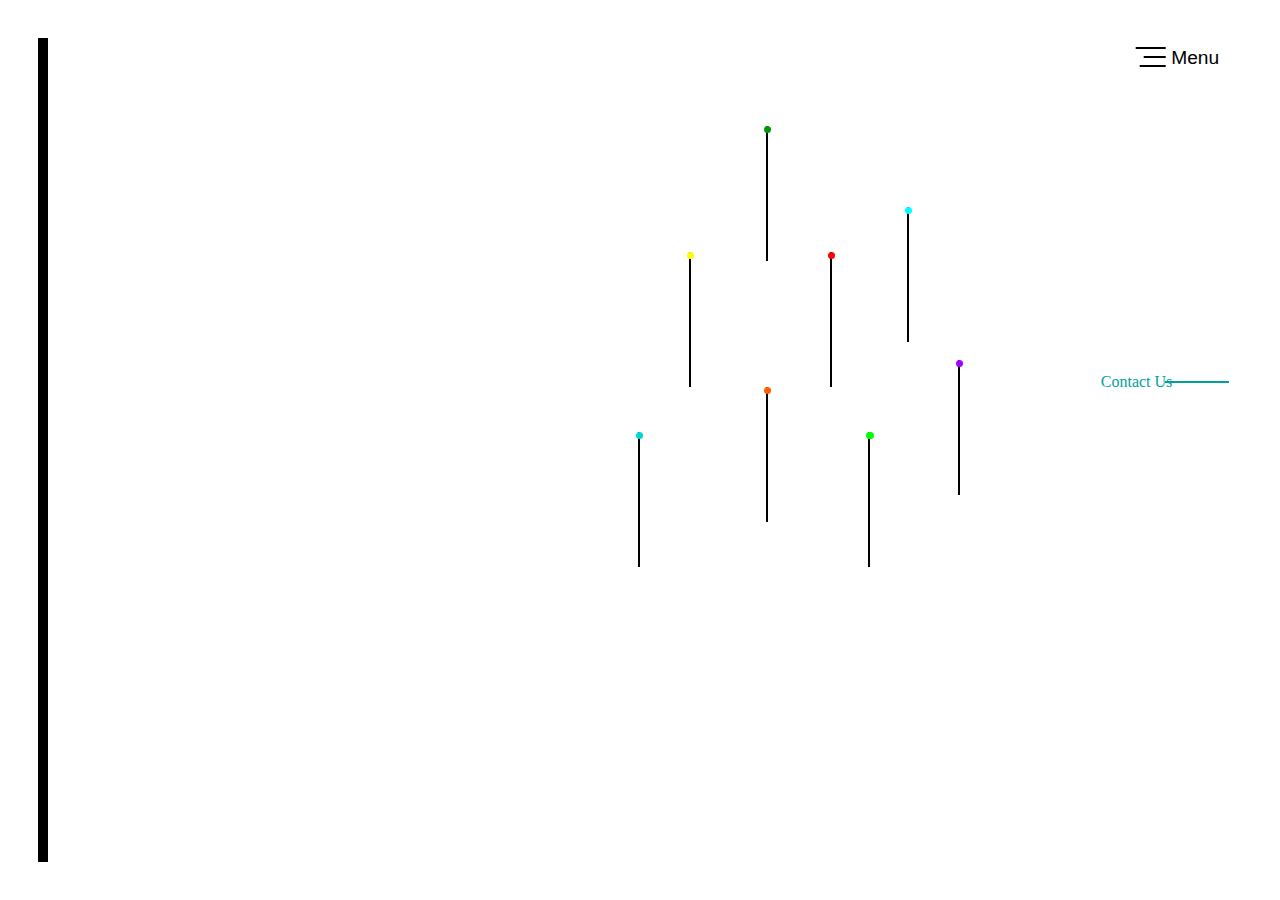
==== aboutus.html @ c8cec190 "contact page 60% done" ====
<!DOCTYPE html>
<html>
    <head>
        <meta charset="utf-8" />
        <meta http-equiv="X-UA-Compatible" content="IE=edge">
        <title>Ripe Connections</title>
        <meta name="description" content="A vancouver based social media company" />
        <meta name ="author" content="Deji Ojo" />
        <meta name="keywords" content="Social Media, Advertising, Marketing, Vancouver" />
        <link rel="icon" href="css/images/icons/favicon.ico" type="image/x-icon">
        <meta name="viewport" content="width=device-width, initial-scale=1">
        <link rel="stylesheet" media="screen"  type="text/css" href="css/contactus.css" />
    </head>
    <body>
        <div class="container">
            <div class="layers layer1">
                <div class="columns-container">
                    <div class="columns">
                        <div class="track-lines line-1">
                        </div>
                    </div>
                    <div class="columns">
                        <div class="track-lines line-2">
                        </div>
                    </div>
                    <div class="columns">
                        <div class="track-lines line-3">
                        </div>
                    </div>
                    <div class="columns">
                        <div class="track-lines line-4">
                        </div>
                        
                    </div>
                    <div class="columns">
                        <div class="track-lines line-5">
                        </div>
                    </div>
                </div>

                <div class="above-columns">
                    <div class="contact-form-layer">
                        <div class="form">
                            <form class="contactform" method="POST" action="php/sendemail.php" name="emailform" id="cForm">
                                <table>
                                    <thead>
                                        <tr>
                                            <h1 class="tfhead">Reach out to us</h1>
                                        </tr>
                                    </thead>
                                    <tbody class="tableBody">
                                        <tr>
                                            <td>
                                                <label>Name</label>
                                            </td>
                                            <td>
                                                <input required="required" type="text" name="cName" placeholder="Enter your name" />
                                            </td>
                                        </tr>
            
                                        <tr>
                                            <td>
                                                <label>Email</label>
                                            </td>
                                            <td>
                                                <input required="required" type="email" name="cEmail" placeholder="Enter your email address" />
                                            </td>
                                        </tr>
            
                                        <tr>
                                            <td>
                                                <label>Message</label>
                                            </td>
                                            <td>
                                                <textarea required="required" name="cMessage" form="cForm" placeholder="Enter message here..." wrap="hard" cols="30" rows="5"></textarea>
                                            </td>
                                        </tr>
            
                                        <tr>
                                            <td></td>
                                            <td>
                                                <input class="submitBTN" type="submit" name="submit" value="Send Message" />
                                            </td>
                                        </tr>
                                    </tbody>
                                </table>
                            </form>
                        </div>
                        <section class="below-quote">
                            <span>
                                &copy; 2018 Ripe Connections
                            </span>
                        </section>
                    </div>
                </div>

                
            </div>
            <div class="layers layer2">
                <div class="main-layer">
                    <div class="col-1">
                        <div class="form">
                            <div class="contactform">
                                
                            </div>
                        </div>
                    </div>

                    <div class="col-2">
                        <div class="text-container">
                            <div class='small-line line-one'>
                                <div class='circle'></div>
                            </div>

                            <div class='small-line line-two'>
                                <div class='circle'></div>
                            </div>

                            <div class='small-line line-three'>
                                <div class='circle'></div>
                            </div>

                            <div class='small-line line-four'>
                                <div class='circle'></div>
                            </div>

                            <div class='small-line line-five'>
                                <div class='circle'></div>
                            </div>

                            <div class='small-line line-six'>
                                <div class='circle'></div>
                            </div>

                            <div class='small-line line-seven'>
                                <div class='circle'></div>
                            </div>

                            <div class='small-line line-eight'>
                                <div class='circle'></div>
                            </div>
                        </div>
                    </div>

                    <div class="col-3">
                        <div class="desktop-menu-btn">
                            <ul>
                                <li>
                                    <div class="desktop-moving-bars desktop-bar-one"></div>
                                </li>
                                <li>
                                    <div class="desktop-moving-bars desktop-bar-two"></div>
                                </li>
                                <li>
                                    <div class="desktop-moving-bars desktop-bar-three"></div>
                                </li>
                            </ul>
                            <ul>
                                <li>
                                    Menu
                                </li>
                            </ul>
                        </div>

                        <div class="nextPage">
                            <a id="nextpage" href="contactus.html">
                                <span>Contact Us </span>
                                <div></div>
                            </a>
                        </div>
                    </div>
                </div>
                <div class="menu">
                    <div class="menu-top">
                        <img src="css/images/icons/close_icon.png" />
                    </div>
                    <div class="menu-second">
                        <ul>
                            <li>
                                <a href="" class="social-media-links">
                                    <img src="css/images/icons/fb_logo.png" /> <span class="link-text">Facebook</span>
                                </a>
                            </li>

                            <li>
                                <a href="" class="social-media-links">
                                    <img src="css/images/icons/linkedin_logo.png" />  <span class="link-text">LinkedIn</span>
                                </a>
                            </li>

                            <li>
                                <a href="" class="social-media-links">
                                    <img src="css/images/icons/twitter_logo.png" />  <span class="link-text">Twitter</span>
                                </a>
                            </li>
                        </ul>
                    </div>
                    <div class="menu-third">
                        <ul>
                            <li>
                                <a href="index.html">
                                    <div></div>
                                    <span>HOME</span>
                                </a>
                            </li>

                            <li>
                                <a href="portfolio.html">
                                    <div></div>
                                    <span>PORTFOLIO</span>
                                </a>
                            </li>

                            <li>
                                <a href="services.html">
                                    <div></div>
                                    <span>SERVICES</span>
                                </a>
                            </li>

                            <li>
                                <a href="contactus.html">
                                    <div></div>
                                    <span>CONTACT US</span>
                                </a>
                            </li>
                        </ul>
                    </div>
                    <div class="menu-bottom">
                        <a href="tel:+16049109994"><img src="css/images/icons/phone.png" />+1 604 910 9994</a>
                    </div>
                </div>
            </div>
            <div class="layers layer3">
                <header class="mobile-header">
                    <nav>
                        <div class="logo">
                            <img src="css/images/logos/ripe logo teal no text.png" id="mobile-header-logo" />
                        </div>
                        <div class="menu-btn">
                            <ul>
                                <li>
                                    <div class="moving-bars bar-one"></div>
                                </li>
                                <li>
                                    <div class="moving-bars bar-two"></div>
                                </li>
                                <li>
                                    <div class="moving-bars bar-three"></div>
                                </li>
                            </ul>
                        </div>
                    </nav>
                </header>

                
                <div class="mobile-menu">
                        <div class="mobile-menu-top">
                            <img src="css/images/icons/close_icon.png" />
                        </div>
                        <div class="mobile-menu-second">
                            <ul>
                                <li>
                                    <a href="" class="social-media-links">
                                        <img src="css/images/icons/fb_logo.png" /> <span class="link-text">Facebook</span>
                                    </a>
                                </li>
    
                                <li>
                                    <a href="" class="social-media-links">
                                        <img src="css/images/icons/linkedin_logo.png" />  <span class="link-text">LinkedIn</span>
                                    </a>
                                </li>
    
                                <li>
                                    <a href="" class="social-media-links">
                                        <img src="css/images/icons/twitter_logo.png" />  <span class="link-text">Twitter</span>
                                    </a>
                                </li>
                            </ul>
                        </div>
                        <div class="mobile-menu-third">
                            <ul>
                                <li>
                                    <a href="index.html">
                                        <div></div>
                                        <span>HOME</span>
                                    </a>
                                </li>

                                <li>
                                    <a href="portfolio.html">
                                        <div></div>
                                        <span>PORTFOLIO</span>
                                    </a>
                                </li>
    
                                <li>
                                    <a href="services.html">
                                        <div></div>
                                        <span>SERVICES</span>
                                    </a>
                                </li>
    
                                <li>
                                    <a href="contactus.html">
                                        <div></div>
                                        <span>CONTACT US</span>
                                    </a>
                                </li>
                            </ul>
                        </div>
                        <div class="mobile-menu-bottom">
                            <a href="tel:+16049109994"><img src="css/images/icons/phone.png" />+1 604 910 9994</a>
                        </div>
                    </div>

            </div>
        </div>

        <script type="text/javascript" src="https://ajax.googleapis.com/ajax/libs/jquery/3.3.1/jquery.min.js"></script>
        <script type="text/javascript" src="js/jquery-3.3.1.min.js"></script>
        <script type="text/javascript" src="js/fancy.js"></script>
    </body>
</html>
---- css/contactus.css ----
@font-face{
    src: url('fonts/dodge/DODGE.ttf');
    font-family: dodge;
}

@font-face{
    src: url('fonts/xirod/xirod.ttf');
    font-family: xirod;
}

html, body{
    width: 100%;
    margin: 0;
    padding: 0;
    overflow-x: hidden;
}

.container{
    display: none;
}

.layers{
    width: 100%;
    height: 100%; 
}

/**layer 1**/
.layer1
{
    z-index: 1;
    background-color: white;
    position: absolute;
}

/*scroll*/
/*start*/
@keyframes infiniscroll
{
    from
    {
        top: 0%;
    }
    to
    {
        top: 100%;
    }
}
/*end*/
/*scroll*/

.above-columns{
    width: 100%;
    height: 100%;
    position: absolute;
    z-index: 2;
}

.contact-form-layer{
    width: 100%;
    position: absolute;
    top: 25%;
    height: 100%;
    background-color: transparent;
    box-sizing: border-box;
    padding: 5%;
}

.form {

}


.below-quote{
    position: absolute;
    bottom: 0;
    width: 100%;
    padding: 5%;
    box-sizing: border-box;
}

.below-quote > span{
    position: absolute;
    left: 25%;
    right: 25%;
    width: 50%;
    text-align: center;
    bottom: 32%;
    font-family: 'Myriad Pro', Arial, Helvetica, sans-serif;
    font-size: smaller;
}

.columns-container
{
    width: 100%;
    height: 100%;
    position: fixed;
    z-index: 1;
}

.columns
{
    width: 19.5%;
    height: 100%;
    border: none;
    border-right: 1px solid rgba(0, 0, 0, 0);
    float: left;
    padding: 0;
    position: relative;
    z-index: 10;
}

.columns:nth-child(1), .columns:nth-child(4){
    border-right: 1px solid rgba(0, 0, 0, 0.1);
}

.track-lines
{
    position: absolute;
    top: 0;
    height: 45px;
    width: 0px;
    z-index: 3;
    opacity: .75;
}

.line-8
{
    animation: infiniscroll 2.5s infinite alternate -1.8s;
    border: solid 5px gold;
}

.line-7
{
    animation: infiniscroll 2.5s infinite reverse -3.7s;
    border: solid 1px rgba(255, 72, 0, 0);
}

.line-6
{
    animation: infiniscroll 2.3s infinite  -2.5s;
    border: solid 1px rgb(0, 255, 98, 0);
}

.line-5
{
    animation: infiniscroll linear 6s infinite reverse -8s;
    border: solid 1px rgb(0, 72, 255);
}

.line-4
{
    animation: infiniscroll 2.5s infinite -1s;
    border: solid 1px rgb(255, 0, 255, 0);
}

.line-3
{
    animation: infiniscroll 2s infinite alternate -3s;
    border: solid 1px rgba(0, 128, 0, 0);
}

.line-2
{
    animation: infiniscroll linear 6s infinite -5s;
    border: 1px solid rgb(255, 0, 255);
}

.line-1
{
    animation: infiniscroll 2.7s infinite alternate;
    animation-delay: -6s;
    border: 1px solid rgba(255, 0, 0, 0);
}

/**layer 2**/
.layer2
{
    z-index: 20;
    display: none;
}


/**layer 3**/
.layer3
{
    z-index: 30;
    background-color: transparent;
    position: absolute;
}

.mobile-header{
    width: 100%;
    height: 7%;
    z-index: 4;
    background-color: black;
    position: fixed;
    top: 0;
}

.mobile-footer{
    width: 100%;
    background-color: black;
    padding: 2.5%;
    bottom: 0;
}

.mobile-footer > span{
    margin: 0 auto;
    font-size: smaller;
    padding: 2%;
    color: white;
    width: 50%;
}

.mobile-header > nav{
    width: 100%;
    display: flex;
    flex-direction: row;
}

.logo
{
    display: block;
    position: absolute;
    top: 10.0%;
    margin-left: 40%;
    margin-right: 40%;
}

#mobile-header-logo
{
    height: 55%;
    width: 55%;
    display: block;
    position: relative;
    margin-left: auto;
    margin-right: auto;
    top: 0%;
    bottom: 0%;
}


.menu-btn
{
    display: block;
    position: absolute;
    top: 27.2%;
    right: 5%;
    cursor: pointer;
    padding: 0;
    width: 10%;
    background-color: rgba(0, 0, 0, 0.0);
    padding-bottom: 0px;
    transition: ease-in .5s;
    z-index: 33;
}


.menu-btn > ul
{
    list-style: none;
    padding: 0;
    margin: 0;
}

.menu-btn > ul > li
{
    margin-bottom: 7px;
    padding: 0;
    width: 80%;
}


.moving-bars
{
    height: 0;
    border-top: 1px solid white;
    border-bottom: 1px solid white;
    transition: ease-in .5s;
}

.menu-btn > ul > li > span > b
{
    font-family: labtop;
    font-size: 2vw;
    color: white;
    display: block;
    position: relative;
    width: 50%;
    top: 5px;
    left: 0;
    transition: ease-in .7s;
}

.menu-btn:hover > ul > li > span > b
{
    color: rgb(0, 0, 0);
    transition: ease-in .7s;
}

.bar-one
{
    width: 75%;
    transition: ease-in .5s;
}

.bar-two
{
    width: 55%;
    transition: ease-in .5s;
}

.bar-three
{
    width: 65%;
    transition: ease-in .5s;
}

/**menu animation**/

/**start**/

.menu-btn:hover .bar-one
{
    animation: bars-1 .8s;
    animation-delay: .7s;
    transition: ease-in 1s;
    border-color: white;
}

@keyframes bars-1
{
    0%
    {
        width: 60%;
    }
    20%
    {
        width: 45%;
    }
    40%
    {
        width: 50%;
    }
    60%
    {
        width: 70%;
    }
    80%
    {
        width: 35%;
    }
    100%
    {
        width: 60%;
    }
}

.menu-btn:hover .bar-two
{
    animation: bars-2 1s;
    animation-delay: .7s;
    transition: ease-in 1s;
    border-color: white;
}

@keyframes bars-2
{
    0%
    {
        width: 40%;
    }
    25%
    {
        width: 65%;
    }
    50%
    {
        width: 20%;
    }
    70%
    {
        width: 50%;
    }
    100%
    {
        width: 40%;
    }
}

.menu-btn:hover .bar-three
{
    animation: bars-3 .8s;
    animation-delay: .7s;
    transition: ease-in 1s;
    border-color: white;
}

@keyframes bars-3
{
    0%
    {
        width: 50%;
    }
    20%
    {
        width: 25%;
    }
    40%
    {
        width: 45%;
    }
    60%
    {
        width: 35%;
    }
    80%
    {
        width: 50%;
    }
    100%
    {
        width: 50%;
    }
}

/**end**/
/**menu animation**/

.mobile-menu{
    width: 100%;
    min-height: 100%;
    position: fixed;
    background-color: teal;
    z-index: 35;
    display: none;
}

.mobile-menu-top, .mobile-menu-second, .mobile-menu-third, .mobile-menu-bottom{
    width: 100%;
    position: absolute;
}

.mobile-menu-top, .mobile-menu-bottom{
    height: 10%;
}

.mobile-menu-bottom{
    bottom: 0;
}

.mobile-menu-second{
    height: 30%;
    top: 10%;
}

.mobile-menu-third{
    height: 50%;
    top: 40%;
}

.mobile-menu-top > img {
    position: absolute;
    top: 30%;
    right: 10%;
    width: 8%;
    height: 38%;
    cursor: pointer;
    transition: linear 300ms;
    box-sizing: border-box;
}

/*
.mobile-menu-top > img:hover {
    transform: rotateZ(180deg);
    transition: linear 300ms;
}
*/

.mobile-menu-second > ul {
    list-style: none;
    position: absolute;
    left: 0;
    box-sizing: border-box;
    width: 100%;
}

.mobile-menu-second > ul > li{
    padding: 2%;
    box-sizing: border-box;
    position: relative;
}

.mobile-menu-second > ul li > a{
    display: flex;
    flex-direction: row;
    color: white;
    font-family: 'Myriad Pro', Arial, Helvetica, sans-serif;
    text-decoration: none;
    overflow: hidden;
    width: 10%;
    height: 10%;
    transition: 300ms;
}

.mobile-menu-second > ul li > a > img {
    width: 100%;
    height: 100%;
    transition: 300ms;
}

.mobile-menu-second > ul li > a > img:hover ~ .link-text{
    transition: 300ms;
    width: 20%;
}

.mobile-menu-second > ul li a > .link-text {
    position: absolute;
    top: 38%;
    left: 12%;
    width: 0%;
    overflow: hidden;
    transition: 300ms;
}

.mobile-menu-second > ul li a > .link-text:nth-child(2) {
    position: absolute;
    top: 39%;
    left: 12%;
    width: 0%;
    overflow: hidden;
    transition: 300ms;
}

.mobile-menu-second > ul li a > .link-text:nth-child(3) {
    position: absolute;
    top: 39%;
    left: 12%;
    width: 0%;
    overflow: hidden;
    transition: 300ms;
}

.mobile-menu-third > ul {
    position: absolute;
    width: 100%;
    height: 80%;
    box-sizing: border-box;
    bottom: 20%;
    margin: 0;
    padding: 0;
    list-style: none;
    right: 0;
}

.mobile-menu-third > ul > li {
    width: 100%;
    padding: 10%;
    position: relative;
    box-sizing: border-box;
}

.mobile-menu-third > ul > li > a {
    width: 100%;
    text-decoration: none;
    font-family: dodge, 'Myraiad Pro', Arial, Helvetica, sans-serif;
    text-align: left;
    display: flex;
    flex-direction: row;
}

.mobile-menu-third > ul > li > a > span {
    color: white;
    text-decoration: none;
    font-size: x-large;
    text-align: left;
    position: absolute; 
    left: 40%;
    transition: 300ms;
}

.mobile-menu-third > ul > li > a > div {
    width: 10%;
    height: 0;
    border: none;
    border-top: rgb(255, 255, 255) solid 2px;
    border-bottom: rgb(255, 255, 255) solid 2px;
    position: absolute;
    top: 68.5%;
    right: 63%;
    transition: 300ms;
}


.mobile-menu-third > ul > li > a:hover > div {
    transition: 300ms;
    width: 25%;
    transform-origin: right;
    border-top: rgb(0, 255, 255) solid 3px;
    border-bottom: rgb(0, 255, 255) solid 3px;
}

.mobile-menu-third > ul > li > a:hover > span {
    color: rgb(0, 255, 255)
}

.mobile-menu-bottom {
    display: flex;
    flex-direction: row;
    box-sizing: border-box;
    padding: 5%;
}

.mobile-menu-bottom > a {
    position: absolute;
    right: 5%;
    width: 41%;
    color: white;
    font-size: medium;
    font-family: 'Myriad Pro', Arial, Helvetica, sans-serif;
    box-sizing: border-box;
    padding: 2%; 
    text-decoration: none;
    transition: 300ms;
}

.mobile-menu-bottom > a:hover{
    transition: 300ms;
    color: rgb(0, 255, 255);
}

.mobile-menu-bottom > a > img{
    width: 12%;
    height: 52%;
    position: absolute;
    right: 98%;
}


@media only screen and (min-width: 320px) {
    
}

@media only screen and (min-width: 375px) {
    
}

@media only screen and (min-width: 375px) and (min-height: 800px){
    
}

@media only screen and (min-width: 400px) {
    
}

@media only screen and (min-width: 425px) {
    
}

@media only screen and (min-width: 487px) {
    
}

@media only screen and (min-width: 487px) {
    
}

/* Small devices (portrait tablets and large phones, 600px and up) */
@media only screen and (min-width: 600px) {
    .logo
    {
        display: block;
        position: absolute;
        top: 1.0%;
        margin-left: 40%;
        margin-right: 40%;
    }

    #mobile-header-logo
    {
        height: 40%;
        width: 40%;
        display: block;
        position: relative;
        margin-left: auto;
        margin-right: auto;
        top: 0%;
        bottom: 0%;
    }

    .menu-btn{
        width: 8%;
    }

    .columns:nth-child(1), .columns:nth-child(4){
        border-right: 1px solid rgba(0, 0, 0, 0.2);
    }
} 


@media only screen and (min-width: 640px) {
    
}

/* Medium devices (landscape tablets, 768px and up) */
@media only screen and (min-width: 768px) {
    .menu-btn{
        top: 33%;
    }

    .logo{
        top: 15%;
    }

    .moving-bars
    {
        border-top: 2px solid white;
        border-bottom: 2px solid white;
    }

    .columns:nth-child(1), .columns:nth-child(4){
        border-right: 1px solid rgba(0, 0, 0, 0.3);
    }
} 

/* Large devices (laptops/desktops, 992px and up) */
@media only screen and (min-width: 992px) {
    .layer1, .layer3{
        display: none;
    }

    .layer2{
        background-color: white;
        position: absolute;
        z-index: 20;
        display: flex;
        flex-direction: row;
        width: 100%;
        height: 100%;
    }

    .main-layer{
        z-index: 21;
        display: flex;
        flex-direction: row;
        width: 100%;
    }

    .col-1{
        width: 60%;
    }

    .col-2{
        width: 25%;
    }

    .text-container{
        width: 100%; 
        height: 90%;
        margin: 0 auto;
        display: flex;
    }

    .small-line{
        height: 15%;
        width: 20%;
        border-left: solid black 2px;
        position: absolute;
        z-index: 21;
    }

    .line-one{
        top: 23%;
        right: 9%;
    }

    .line-one .circle{
        width: .8vh;
        height: .8vh;
        border-radius: 50%;
        background-color: rgb(0, 255, 255);
        position: absolute;
        left: -4px;
        z-index: 22;
        animation: infiniscroll .4s infinite linear alternate -2s;
    }

    .line-two{
        top: 28%;
        right: 15%;
    }

    .line-two > .circle {
        width: .8vh;
        height: .8vh;
        border-radius: 50%;
        background-color: rgb(255, 0, 0);
        position: absolute;
        left: -4px;
        z-index: 22;
        animation: infiniscroll .5s infinite linear alternate-reverse -3s;
    }

    .line-three{
        top: 48%;
        right: 12%;
    }

    .line-three > .circle {
        width: .8vh;
        height: .8vh;
        border-radius: 50%;
        background-color: rgb(0, 255, 0);
        position: absolute;
        left: -4px;
        z-index: 22;
        animation: infiniscroll .4s infinite linear alternate;
    }

    .line-four{
        top: 40%;
        right: 5%;
    }

    .line-four > .circle {
        width: .8vh;
        height: .8vh;
        border-radius: 50%;
        background-color: rgb(162, 0, 255);
        position: absolute;
        left: -4px;
        z-index: 22;
        animation: infiniscroll .7s infinite linear alternate -1s;
    }

    .line-five{
        top: 43%;
        right: 20%;
    }

    .line-five > .circle {
        width: .8vh;
        height: .8vh;
        border-radius: 50%;
        background-color: rgb(255, 94, 0);
        position: absolute;
        left: -4px;
        z-index: 22;
        animation: infiniscroll .4s infinite linear alternate-reverse -2s;
    }

    .line-six{
        top: 28%;
        right: 26%;
    }

    .line-six > .circle {
        width: .8vh;
        height: .8vh;
        border-radius: 50%;
        background-color: rgb(255, 251, 0);
        position: absolute;
        left: -4px;
        z-index: 22;
        animation: infiniscroll .4s infinite linear alternate-reverse -3s;
    }

    .line-seven{
        top: 14%;
        right: 20%;
    }

    .line-seven > .circle {
        width: .8vh;
        height: .8vh;
        border-radius: 50%;
        background-color: rgb(0, 153, 8);
        position: absolute;
        left: -4px;
        z-index: 22;
        animation: infiniscroll .7s infinite linear alternate -2s;
    }

    .line-eight{
        top: 48%;
        right: 30%;
    }

    .line-eight > .circle {
        width: .8vh;
        height: .8vh;
        border-radius: 50%;
        background-color: rgb(0, 214, 214);
        position: absolute;
        left: -4px;
        z-index: 22;
        animation: infiniscroll .4s infinite linear alternate-reverse -1s;
    }

    .form{
        width: 100%;
        height: 100%;
        padding: 5%;
        box-sizing: border-box;
    }

    .contactform{
        border-left: solid 10px black;
        padding: 5%;
        box-sizing: border-box;
        font-family: 'Myriad Pro', Arial, Helvetica, sans-serif;
        width: 100%;
        height: 100%;
    }

    .contactform table{
        width: 80%;
        height: 80%;
    }

    .contactform label{
        font-weight: bold;
        font-size: larger;
    }

    .tableBody tr{
        width: 100%;
    }

    .tableBody tr td{
        padding: 1%;
    }

    .tableBody tr td:nth-child(1){
        width: 25%;
    }

    .tableBody tr td:nth-child(2){
        width: 75%;
        padding-right: 8%;
    }

    .tableBody tr td input {
        padding: 5%;
        border: 2px solid black;
        width: 90%;
    }

    .tableBody tr td textarea {
        padding: 5px;
        border: 2px solid black;
        resize: none;
        width: 100%;
    }

    .submitBTN{
        width: 20%;
        color: white;
        background-color: black;
        padding: 1%;
        cursor: pointer;
        transition: 300ms;
        font-size: 1.95vh;
    }

    .submitBTN:hover{
        transition: 300ms;
        background-color: rgb(0, 255, 255);
        color: black;
        border-color: rgb(0, 255, 255);
    }

    .submitBTN:nth-child(2){
        margin-left: 5%;
    }

    .col-3{
        width: 15%;
        z-index: 23;
    }

    .desktop-menu-btn
    {
        display: flex;
        flex-direction: row;
        position: absolute;
        top: 5.2%;
        right: 7%;
        cursor: pointer;
        padding: 0;
        width: 5%;
        background-color: rgba(0, 0, 0, 0.0);
        padding-bottom: 0px;
        transition: ease-in .5s;
        z-index: 24;
    }


    .desktop-menu-btn ul:first-child
    {
        list-style: none;
        padding: 0;
        margin: 0;
        width: 70%;
        transform: rotateY(180deg);
        margin-right: 8%;
    }

    .desktop-menu-btn ul:nth-child(2)
    {
        list-style: none;
        padding: 0;
        margin: 0;
        width: 30%;
    }

    .desktop-menu-btn ul > li
    {
        margin-bottom: 7px;
        padding: 0;
        width: 100%;
    }

    .desktop-menu-btn ul:nth-child(2) > li{
        text-align: center;
        font-size: 1.5vw;
        font-family: 'Myriad Pro', Arial, Helvetica, sans-serif;
    }


    .desktop-moving-bars
    {
        height: 0;
        border-top: 1px solid black;
        border-bottom: 1px solid black;
        transition: ease-in .5s;
    }

   

    .desktop-bar-one
    {
        width: 75%;
        transition: ease-in .5s;
    }

    .desktop-bar-two
    {
        width: 55%;
        transition: ease-in .5s;
    }

    .desktop-bar-three
    {
        width: 65%;
        transition: ease-in .5s;
    }

    /**menu animation**/

    /**start**/

    .desktop-menu-btn:hover .desktop-bar-one
    {
        animation: bars-1 .8s;
        animation-delay: .2s;
        transition: ease-in 1s;
        border-color: black;
    }

    @keyframes bars-1
    {
        0%
        {
            width: 60%;
        }
        20%
        {
            width: 70%;
        }
        40%
        {
            width: 50%;
        }
        60%
        {
            width: 70%;
        }
        80%
        {
            width: 35%;
        }
        100%
        {
            width: 75%;
        }
    }

    .desktop-menu-btn:hover .desktop-bar-two
    {
        animation: bars-2 1s;
        animation-delay: .2s;
        transition: ease-in 1s;
        border-color: black;
    }

    @keyframes bars-2
    {
        0%
        {
            width: 40%;
        }
        25%
        {
            width: 25%;
        }
        50%
        {
            width: 50%;
        }
        70%
        {
            width: 20%;
        }
        100%
        {
            width: 55%;
        }
    }

    .desktop-menu-btn:hover .desktop-bar-three
    {
        animation: bars-3 .8s;
        animation-delay: .2s;
        transition: ease-in 1s;
        border-color: black;
    }

    @keyframes bars-3
    {
        0%
        {
            width: 50%;
        }
        20%
        {
            width: 60%;
        }
        40%
        {
            width: 45%;
        }
        60%
        {
            width: 50%;
        }
        80%
        {
            width: 35%;
        }
        100%
        {
            width: 65%;
        }
    }

    /**end**/
    /**menu animation**/

    .menu{
        z-index: 26;
        width: 40%;
        height: 100%;
        position: absolute;
        background-color: teal;
        right: -100%;
        transition: linear 300ms;
        display: flex;
        flex-direction: column;
    }

    .menu-top, .menu-second, .menu-third, .menu-bottom{
        width: 100%;
        position: absolute;
    }

    .menu-top, .menu-bottom{
        height: 10%;
    }

    .menu-bottom{
        bottom: 0;
    }

    .menu-second{
        height: 30%;
        top: 10%;
    }

    .menu-third{
        height: 50%;
        top: 40%;
    }

    .menu-top > img {
        position: absolute;
        top: 30%;
        right: 10%;
        width: 7%;
        height: 38%;
        cursor: pointer;
        transition: linear 300ms;
        box-sizing: border-box;
    }

    /*
    .menu-top > img:hover {
        transform: rotateZ(180deg);
        transition: linear 300ms;
    }
    */

    .menu-second > ul {
        list-style: none;
        position: absolute;
        left: 0;
        box-sizing: border-box;
        width: 100%;
    }

    .menu-second > ul > li{
        padding: 2%;
        box-sizing: border-box;
        position: relative;
    }

    .menu-second > ul li > a{
        display: flex;
        flex-direction: row;
        color: white;
        font-family: 'Myriad Pro', Arial, Helvetica, sans-serif;
        text-decoration: none;
        overflow: hidden;
        width: 8%;
        height: 8%;
        transition: 300ms;
    }

    .menu-second > ul li > a > img {
        width: 100%;
        height: 100%;
        transition: 300ms;
    }

    .menu-second > ul li > a > img:hover ~ .link-text{
        transition: 300ms;
        width: 20%;
    }

    .menu-second > ul li a > .link-text {
        position: absolute;
        top: 38%;
        left: 12%;
        width: 0%;
        overflow: hidden;
        transition: 300ms;
    }

    .menu-second > ul li a > .link-text:nth-child(2) {
        position: absolute;
        top: 39%;
        left: 12%;
        width: 0%;
        overflow: hidden;
        transition: 300ms;
    }

    .menu-second > ul li a > .link-text:nth-child(3) {
        position: absolute;
        top: 39%;
        left: 12%;
        width: 0%;
        overflow: hidden;
        transition: 300ms;
    }

    .menu-third > ul {
        position: absolute;
        width: 100%;
        height: 80%;
        box-sizing: border-box;
        bottom: 0;
        margin: 0;
        padding: 0;
        list-style: none;
        right: 0;
    }

    .menu-third > ul > li {
        width: 100%;
        padding: 5%;
        position: relative;
        box-sizing: border-box;
    }

    .menu-third > ul > li > a {
        width: 100%;
        text-decoration: none;
        font-family: dodge, 'Myraiad Pro', Arial, Helvetica, sans-serif;
        text-align: left;
        display: flex;
        flex-direction: row;
    }

    .menu-third > ul > li > a > span {
        color: white;
        text-decoration: none;
        font-size: xx-large;
        text-align: left;
        position: absolute; 
        left: 50%;
        transition: 300ms;
    }

    .menu-third > ul > li > a > div {
        width: 10%;
        height: 0;
        border: none;
        border-top: rgb(255, 255, 255) solid 3px;
        border-bottom: rgb(255, 255, 255) solid 3px;
        position: absolute;
        top: 84.5%;
        right: 53%;
        transition: 300ms;
    }


    .menu-third > ul > li > a:hover > div {
        transition: 300ms;
        width: 25%;
        transform-origin: right;
        border-top: rgb(0, 255, 255) solid 3px;
        border-bottom: rgb(0, 255, 255) solid 3px;
    }

    .menu-third > ul > li > a:hover > span {
        color: rgb(0, 255, 255)
    }

    .menu-bottom {
        display: flex;
        flex-direction: row;
        box-sizing: border-box;
        padding: 5%;
    }

    .menu-bottom > a {
        position: absolute;
        right: 5%;
        width: 31%;
        color: white;
        font-size: medium;
        font-family: 'Myriad Pro', Arial, Helvetica, sans-serif;
        box-sizing: border-box;
        padding: 2%; 
        text-decoration: none;
        transition: 300ms;
    }

    .menu-bottom > a:hover{
        transition: 300ms;
        color: rgb(0, 255, 255);
    }

    .menu-bottom > a > img{
        width: 12%;
        height: 52%;
        position: absolute;
        right: 94%;
    }

    .nextPage{
        width: 100%;
        position: absolute;
        top: 40%;
        display: flex;
        flex-direction: row;
        cursor: pointer;
        height: 5%;
        padding: 1%;
        box-sizing: border-box;
        z-index: 24;
    }

    .nextPage:hover{
        cursor: pointer;
    }

    .nextPage > a{
        position: absolute;
        width: 100%;
        text-decoration: none;
        display: flex;
        flex-direction: row;
    }

    .nextPage:hover > a > div{
        cursor: pointer;
        width: 6%;
        left: 6%;
        transition: 300ms;
    }

    .nextPage > a > span{
        color: rgb(0, 160, 160);
        font-size: medium;
        position: absolute;
    }

    .nextPage > a > div{
        width: 5%;
        height: 0;
        border: none;
        border-top: rgb(0, 160, 160) solid 1px;
        border-bottom: rgb(0, 160, 160) solid 1px;
        top: 8px;
        left: 5%;
        position: absolute;
        transition: 300ms;
    }
    
} 

@media only screen and (min-width: 1024px) {
    .nextPage > a > div {
        left: 6%;
    }

    .nextPage > a:hover > div {
        left: 7%;
    }

    .menu-third > ul
    {
        right: 20%;
    }
}

/* Extra large devices (large laptops and desktops, 1200px and up) */
@media only screen and (min-width: 1200px) {
    .menu-top > img {
        width: 7%;
        height: 42%;
    }
    
    .nextPage > a > div {
        left: 5%;
    }

    .nextPage > a:hover > div {
        left: 6%;
    }

    .menu-third > ul
    {
        right: 5%;
    }
}


@media only screen and (min-width: 1440px) {
    .desktop-monitor{
        width: 70%;
        left: 3%;
    }
}

@media only screen and (min-width: 2560px) {
    .desktop-menu-btn ul > li
    {
        margin-bottom: 17px;
        padding: 0;
        width: 100%;
    }

    .menu-third > ul > li > a > div{
        top: 70%;
    }

    .menu-top > img {
        width: 8%;
        height: 60%;
    }

    .menu-bottom > a > img {
        right: 97%;
        top: 27%;
    }
}

@media only screen and (min-width: 2560px) and (min-height: 1440px){
    
}

@media only screen and (min-width: 2560px) and (min-height: 1600px){
    
}
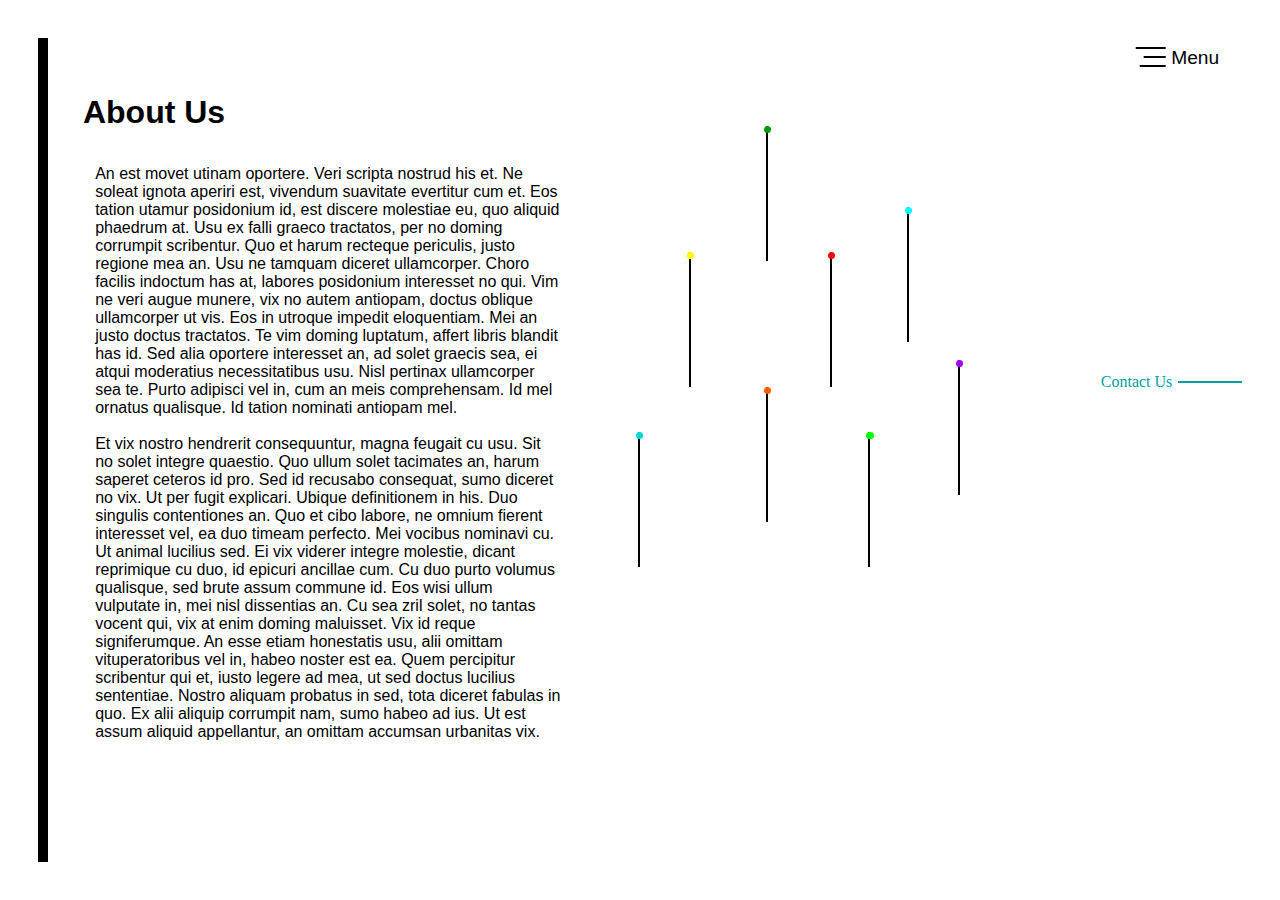
==== commit 1e5e0c77: "contact page 100% done. about page 60% done" ====
--- a/aboutus.html
+++ b/aboutus.html
@@ -9,8 +9,8 @@
         <meta name="keywords" content="Social Media, Advertising, Marketing, Vancouver" />
         <link rel="icon" href="css/images/icons/favicon.ico" type="image/x-icon">
         <meta name="viewport" content="width=device-width, initial-scale=1">
-        <link rel="stylesheet" media="screen"  type="text/css" href="css/contactus.css" />
-    </head>
+        <link rel="stylesheet" media="screen"  type="text/css" href="css/aboutus.css" />
+    </head> 
     <body>
         <div class="container">
             <div class="layers layer1">
@@ -100,8 +100,31 @@
                 <div class="main-layer">
                     <div class="col-1">
                         <div class="form">
-                            <div class="contactform">
-                                
+                            <div class="aboutDIV">
+                                <h1>About Us</h1>
+
+                                <div class="about-info">
+                                    <span>
+                                        An est movet utinam oportere. Veri scripta nostrud his et. Ne soleat ignota aperiri est, vivendum suavitate evertitur cum et. Eos tation utamur posidonium id, est discere molestiae eu, quo aliquid phaedrum at. Usu ex falli graeco tractatos, per no doming corrumpit scribentur.
+
+                                        Quo et harum recteque periculis, justo regione mea an. Usu ne tamquam diceret ullamcorper. Choro facilis indoctum has at, labores posidonium interesset no qui. Vim ne veri augue munere, vix no autem antiopam, doctus oblique ullamcorper ut vis. Eos in utroque impedit eloquentiam. Mei an justo doctus tractatos.
+
+                                        Te vim doming luptatum, affert libris blandit has id. Sed alia oportere interesset an, ad solet graecis sea, ei atqui moderatius necessitatibus usu. Nisl pertinax ullamcorper sea te. Purto adipisci vel in, cum an meis comprehensam. Id mel ornatus qualisque. Id tation nominati antiopam mel.
+                                    </span>
+                                    <br />
+                                    <br />
+                                    <span>
+                                        Et vix nostro hendrerit consequuntur, magna feugait cu usu. Sit no solet integre quaestio. Quo ullum solet tacimates an, harum saperet ceteros id pro. Sed id recusabo consequat, sumo diceret no vix.
+
+                                        Ut per fugit explicari. Ubique definitionem in his. Duo singulis contentiones an. Quo et cibo labore, ne omnium fierent interesset vel, ea duo timeam perfecto. Mei vocibus nominavi cu.
+
+                                        Ut animal lucilius sed. Ei vix viderer integre molestie, dicant reprimique cu duo, id epicuri ancillae cum. Cu duo purto volumus qualisque, sed brute assum commune id. Eos wisi ullum vulputate in, mei nisl dissentias an. Cu sea zril solet, no tantas vocent qui, vix at enim doming maluisset.
+
+                                        Vix id reque signiferumque. An esse etiam honestatis usu, alii omittam vituperatoribus vel in, habeo noster est ea. Quem percipitur scribentur qui et, iusto legere ad mea, ut sed doctus lucilius sententiae. Nostro aliquam probatus in sed, tota diceret fabulas in quo. Ex alii aliquip corrumpit nam, sumo habeo ad ius. Ut est assum aliquid appellantur, an omittam accumsan urbanitas vix.
+                                    </span>
+                                    <br />
+                                    <br />
+                                </div>
                             </div>
                         </div>
                     </div>
--- a/css/aboutus.css
+++ b/css/aboutus.css
@@ -0,0 +1,1456 @@
+@font-face{
+    src: url('fonts/dodge/DODGE.ttf');
+    font-family: dodge;
+}
+
+@font-face{
+    src: url('fonts/xirod/xirod.ttf');
+    font-family: xirod;
+}
+
+html, body{
+    width: 100%;
+    margin: 0;
+    padding: 0;
+    overflow-x: hidden;
+}
+
+.container{
+    display: none;
+}
+
+.layers{
+    width: 100%;
+    height: 100%; 
+}
+
+/**layer 1**/
+.layer1
+{
+    z-index: 1;
+    background-color: white;
+    position: absolute;
+}
+
+/*scroll*/
+/*start*/
+@keyframes infiniscroll
+{
+    from
+    {
+        top: 0%;
+    }
+    to
+    {
+        top: 100%;
+    }
+}
+/*end*/
+/*scroll*/
+
+.above-columns{
+    width: 100%;
+    height: 100%;
+    position: absolute;
+    z-index: 2;
+}
+
+.contact-form-layer{
+    width: 100%;
+    position: absolute;
+    top: 25%;
+    height: 100%;
+    background-color: transparent;
+    box-sizing: border-box;
+    padding: 5%;
+}
+
+.form {
+
+}
+
+
+.below-quote{
+    position: absolute;
+    bottom: 0;
+    width: 100%;
+    padding: 5%;
+    box-sizing: border-box;
+}
+
+.below-quote > span{
+    position: absolute;
+    left: 25%;
+    right: 25%;
+    width: 50%;
+    text-align: center;
+    bottom: 32%;
+    font-family: 'Myriad Pro', Arial, Helvetica, sans-serif;
+    font-size: smaller;
+}
+
+.columns-container
+{
+    width: 100%;
+    height: 100%;
+    position: fixed;
+    z-index: 1;
+}
+
+.columns
+{
+    width: 19.5%;
+    height: 100%;
+    border: none;
+    border-right: 1px solid rgba(0, 0, 0, 0);
+    float: left;
+    padding: 0;
+    position: relative;
+    z-index: 10;
+}
+
+.columns:nth-child(1), .columns:nth-child(4){
+    border-right: 1px solid rgba(0, 0, 0, 0.1);
+}
+
+.track-lines
+{
+    position: absolute;
+    top: 0;
+    height: 45px;
+    width: 0px;
+    z-index: 3;
+    opacity: .75;
+}
+
+.line-8
+{
+    animation: infiniscroll 2.5s infinite alternate -1.8s;
+    border: solid 5px gold;
+}
+
+.line-7
+{
+    animation: infiniscroll 2.5s infinite reverse -3.7s;
+    border: solid 1px rgba(255, 72, 0, 0);
+}
+
+.line-6
+{
+    animation: infiniscroll 2.3s infinite  -2.5s;
+    border: solid 1px rgb(0, 255, 98, 0);
+}
+
+.line-5
+{
+    animation: infiniscroll linear 6s infinite reverse -8s;
+    border: solid 1px rgb(0, 72, 255);
+}
+
+.line-4
+{
+    animation: infiniscroll 2.5s infinite -1s;
+    border: solid 1px rgb(255, 0, 255, 0);
+}
+
+.line-3
+{
+    animation: infiniscroll 2s infinite alternate -3s;
+    border: solid 1px rgba(0, 128, 0, 0);
+}
+
+.line-2
+{
+    animation: infiniscroll linear 6s infinite -5s;
+    border: 1px solid rgb(255, 0, 255);
+}
+
+.line-1
+{
+    animation: infiniscroll 2.7s infinite alternate;
+    animation-delay: -6s;
+    border: 1px solid rgba(255, 0, 0, 0);
+}
+
+/**layer 2**/
+.layer2
+{
+    z-index: 20;
+    display: none;
+}
+
+
+/**layer 3**/
+.layer3
+{
+    z-index: 30;
+    background-color: transparent;
+    position: absolute;
+}
+
+.mobile-header{
+    width: 100%;
+    height: 7%;
+    z-index: 4;
+    background-color: black;
+    position: fixed;
+    top: 0;
+}
+
+.mobile-footer{
+    width: 100%;
+    background-color: black;
+    padding: 2.5%;
+    bottom: 0;
+}
+
+.mobile-footer > span{
+    margin: 0 auto;
+    font-size: smaller;
+    padding: 2%;
+    color: white;
+    width: 50%;
+}
+
+.mobile-header > nav{
+    width: 100%;
+    display: flex;
+    flex-direction: row;
+}
+
+.logo
+{
+    display: block;
+    position: absolute;
+    top: 10.0%;
+    margin-left: 40%;
+    margin-right: 40%;
+}
+
+#mobile-header-logo
+{
+    height: 55%;
+    width: 55%;
+    display: block;
+    position: relative;
+    margin-left: auto;
+    margin-right: auto;
+    top: 0%;
+    bottom: 0%;
+}
+
+
+.menu-btn
+{
+    display: block;
+    position: absolute;
+    top: 27.2%;
+    right: 5%;
+    cursor: pointer;
+    padding: 0;
+    width: 10%;
+    background-color: rgba(0, 0, 0, 0.0);
+    padding-bottom: 0px;
+    transition: ease-in .5s;
+    z-index: 33;
+}
+
+
+.menu-btn > ul
+{
+    list-style: none;
+    padding: 0;
+    margin: 0;
+}
+
+.menu-btn > ul > li
+{
+    margin-bottom: 7px;
+    padding: 0;
+    width: 80%;
+}
+
+
+.moving-bars
+{
+    height: 0;
+    border-top: 1px solid white;
+    border-bottom: 1px solid white;
+    transition: ease-in .5s;
+}
+
+.menu-btn > ul > li > span > b
+{
+    font-family: labtop;
+    font-size: 2vw;
+    color: white;
+    display: block;
+    position: relative;
+    width: 50%;
+    top: 5px;
+    left: 0;
+    transition: ease-in .7s;
+}
+
+.menu-btn:hover > ul > li > span > b
+{
+    color: rgb(0, 0, 0);
+    transition: ease-in .7s;
+}
+
+.bar-one
+{
+    width: 75%;
+    transition: ease-in .5s;
+}
+
+.bar-two
+{
+    width: 55%;
+    transition: ease-in .5s;
+}
+
+.bar-three
+{
+    width: 65%;
+    transition: ease-in .5s;
+}
+
+/**menu animation**/
+
+/**start**/
+
+.menu-btn:hover .bar-one
+{
+    animation: bars-1 .8s;
+    animation-delay: .7s;
+    transition: ease-in 1s;
+    border-color: white;
+}
+
+@keyframes bars-1
+{
+    0%
+    {
+        width: 60%;
+    }
+    20%
+    {
+        width: 45%;
+    }
+    40%
+    {
+        width: 50%;
+    }
+    60%
+    {
+        width: 70%;
+    }
+    80%
+    {
+        width: 35%;
+    }
+    100%
+    {
+        width: 60%;
+    }
+}
+
+.menu-btn:hover .bar-two
+{
+    animation: bars-2 1s;
+    animation-delay: .7s;
+    transition: ease-in 1s;
+    border-color: white;
+}
+
+@keyframes bars-2
+{
+    0%
+    {
+        width: 40%;
+    }
+    25%
+    {
+        width: 65%;
+    }
+    50%
+    {
+        width: 20%;
+    }
+    70%
+    {
+        width: 50%;
+    }
+    100%
+    {
+        width: 40%;
+    }
+}
+
+.menu-btn:hover .bar-three
+{
+    animation: bars-3 .8s;
+    animation-delay: .7s;
+    transition: ease-in 1s;
+    border-color: white;
+}
+
+@keyframes bars-3
+{
+    0%
+    {
+        width: 50%;
+    }
+    20%
+    {
+        width: 25%;
+    }
+    40%
+    {
+        width: 45%;
+    }
+    60%
+    {
+        width: 35%;
+    }
+    80%
+    {
+        width: 50%;
+    }
+    100%
+    {
+        width: 50%;
+    }
+}
+
+/**end**/
+/**menu animation**/
+
+.mobile-menu{
+    width: 100%;
+    min-height: 100%;
+    position: fixed;
+    background-color: teal;
+    z-index: 35;
+    display: none;
+}
+
+.mobile-menu-top, .mobile-menu-second, .mobile-menu-third, .mobile-menu-bottom{
+    width: 100%;
+    position: absolute;
+}
+
+.mobile-menu-top, .mobile-menu-bottom{
+    height: 10%;
+}
+
+.mobile-menu-bottom{
+    bottom: 0;
+}
+
+.mobile-menu-second{
+    height: 30%;
+    top: 10%;
+}
+
+.mobile-menu-third{
+    height: 50%;
+    top: 40%;
+}
+
+.mobile-menu-top > img {
+    position: absolute;
+    top: 30%;
+    right: 10%;
+    width: 8%;
+    height: 38%;
+    cursor: pointer;
+    transition: linear 300ms;
+    box-sizing: border-box;
+}
+
+/*
+.mobile-menu-top > img:hover {
+    transform: rotateZ(180deg);
+    transition: linear 300ms;
+}
+*/
+
+.mobile-menu-second > ul {
+    list-style: none;
+    position: absolute;
+    left: 0;
+    box-sizing: border-box;
+    width: 100%;
+}
+
+.mobile-menu-second > ul > li{
+    padding: 2%;
+    box-sizing: border-box;
+    position: relative;
+}
+
+.mobile-menu-second > ul li > a{
+    display: flex;
+    flex-direction: row;
+    color: white;
+    font-family: 'Myriad Pro', Arial, Helvetica, sans-serif;
+    text-decoration: none;
+    overflow: hidden;
+    width: 10%;
+    height: 10%;
+    transition: 300ms;
+}
+
+.mobile-menu-second > ul li > a > img {
+    width: 100%;
+    height: 100%;
+    transition: 300ms;
+}
+
+.mobile-menu-second > ul li > a > img:hover ~ .link-text{
+    transition: 300ms;
+    width: 20%;
+}
+
+.mobile-menu-second > ul li a > .link-text {
+    position: absolute;
+    top: 38%;
+    left: 12%;
+    width: 0%;
+    overflow: hidden;
+    transition: 300ms;
+}
+
+.mobile-menu-second > ul li a > .link-text:nth-child(2) {
+    position: absolute;
+    top: 39%;
+    left: 12%;
+    width: 0%;
+    overflow: hidden;
+    transition: 300ms;
+}
+
+.mobile-menu-second > ul li a > .link-text:nth-child(3) {
+    position: absolute;
+    top: 39%;
+    left: 12%;
+    width: 0%;
+    overflow: hidden;
+    transition: 300ms;
+}
+
+.mobile-menu-third > ul {
+    position: absolute;
+    width: 100%;
+    height: 80%;
+    box-sizing: border-box;
+    bottom: 20%;
+    margin: 0;
+    padding: 0;
+    list-style: none;
+    right: 0;
+}
+
+.mobile-menu-third > ul > li {
+    width: 100%;
+    padding: 10%;
+    position: relative;
+    box-sizing: border-box;
+}
+
+.mobile-menu-third > ul > li > a {
+    width: 100%;
+    text-decoration: none;
+    font-family: dodge, 'Myraiad Pro', Arial, Helvetica, sans-serif;
+    text-align: left;
+    display: flex;
+    flex-direction: row;
+}
+
+.mobile-menu-third > ul > li > a > span {
+    color: white;
+    text-decoration: none;
+    font-size: x-large;
+    text-align: left;
+    position: absolute; 
+    left: 40%;
+    transition: 300ms;
+}
+
+.mobile-menu-third > ul > li > a > div {
+    width: 10%;
+    height: 0;
+    border: none;
+    border-top: rgb(255, 255, 255) solid 2px;
+    border-bottom: rgb(255, 255, 255) solid 2px;
+    position: absolute;
+    top: 68.5%;
+    right: 63%;
+    transition: 300ms;
+}
+
+
+.mobile-menu-third > ul > li > a:hover > div {
+    transition: 300ms;
+    width: 25%;
+    transform-origin: right;
+    border-top: rgb(0, 255, 255) solid 3px;
+    border-bottom: rgb(0, 255, 255) solid 3px;
+}
+
+.mobile-menu-third > ul > li > a:hover > span {
+    color: rgb(0, 255, 255)
+}
+
+.mobile-menu-bottom {
+    display: flex;
+    flex-direction: row;
+    box-sizing: border-box;
+    padding: 5%;
+}
+
+.mobile-menu-bottom > a {
+    position: absolute;
+    right: 5%;
+    width: 41%;
+    color: white;
+    font-size: medium;
+    font-family: 'Myriad Pro', Arial, Helvetica, sans-serif;
+    box-sizing: border-box;
+    padding: 2%; 
+    text-decoration: none;
+    transition: 300ms;
+}
+
+.mobile-menu-bottom > a:hover{
+    transition: 300ms;
+    color: rgb(0, 255, 255);
+}
+
+.mobile-menu-bottom > a > img{
+    width: 12%;
+    height: 52%;
+    position: absolute;
+    right: 98%;
+}
+
+
+@media only screen and (min-width: 320px) {
+    
+}
+
+@media only screen and (min-width: 375px) {
+    
+}
+
+@media only screen and (min-width: 375px) and (min-height: 800px){
+    
+}
+
+@media only screen and (min-width: 400px) {
+    
+}
+
+@media only screen and (min-width: 425px) {
+    
+}
+
+@media only screen and (min-width: 487px) {
+    
+}
+
+@media only screen and (min-width: 487px) {
+    
+}
+
+/* Small devices (portrait tablets and large phones, 600px and up) */
+@media only screen and (min-width: 600px) {
+    .logo
+    {
+        display: block;
+        position: absolute;
+        top: 1.0%;
+        margin-left: 40%;
+        margin-right: 40%;
+    }
+
+    #mobile-header-logo
+    {
+        height: 40%;
+        width: 40%;
+        display: block;
+        position: relative;
+        margin-left: auto;
+        margin-right: auto;
+        top: 0%;
+        bottom: 0%;
+    }
+
+    .menu-btn{
+        width: 8%;
+    }
+
+    .columns:nth-child(1), .columns:nth-child(4){
+        border-right: 1px solid rgba(0, 0, 0, 0.2);
+    }
+} 
+
+
+@media only screen and (min-width: 640px) {
+    
+}
+
+/* Medium devices (landscape tablets, 768px and up) */
+@media only screen and (min-width: 768px) {
+    .menu-btn{
+        top: 33%;
+    }
+
+    .logo{
+        top: 15%;
+    }
+
+    .moving-bars
+    {
+        border-top: 2px solid white;
+        border-bottom: 2px solid white;
+    }
+
+    .columns:nth-child(1), .columns:nth-child(4){
+        border-right: 1px solid rgba(0, 0, 0, 0.3);
+    }
+} 
+
+/* Large devices (laptops/desktops, 992px and up) */
+@media only screen and (min-width: 992px) {
+    .layer1, .layer3{
+        display: none;
+    }
+
+    .layer2{
+        background-color: white;
+        position: absolute;
+        z-index: 20;
+        display: flex;
+        flex-direction: row;
+        width: 100%;
+        height: 100%;
+    }
+
+    .main-layer{
+        z-index: 21;
+        display: flex;
+        flex-direction: row;
+        width: 100%;
+    }
+
+    .col-1{
+        width: 60%;
+    }
+
+    .col-2{
+        width: 25%;
+    }
+
+    .text-container{
+        width: 100%; 
+        height: 90%;
+        margin: 0 auto;
+        display: flex;
+    }
+
+    .small-line{
+        height: 15%;
+        width: 20%;
+        border-left: solid black 2px;
+        position: absolute;
+        z-index: 21;
+    }
+
+    .line-one{
+        top: 23%;
+        right: 9%;
+    }
+
+    .line-one .circle{
+        width: .8vh;
+        height: .8vh;
+        border-radius: 50%;
+        background-color: rgb(0, 255, 255);
+        position: absolute;
+        left: -4px;
+        z-index: 22;
+        animation: infiniscroll .4s infinite linear alternate -2s;
+    }
+
+    .line-two{
+        top: 28%;
+        right: 15%;
+    }
+
+    .line-two > .circle {
+        width: .8vh;
+        height: .8vh;
+        border-radius: 50%;
+        background-color: rgb(255, 0, 0);
+        position: absolute;
+        left: -4px;
+        z-index: 22;
+        animation: infiniscroll .5s infinite linear alternate-reverse -3s;
+    }
+
+    .line-three{
+        top: 48%;
+        right: 12%;
+    }
+
+    .line-three > .circle {
+        width: .8vh;
+        height: .8vh;
+        border-radius: 50%;
+        background-color: rgb(0, 255, 0);
+        position: absolute;
+        left: -4px;
+        z-index: 22;
+        animation: infiniscroll .4s infinite linear alternate;
+    }
+
+    .line-four{
+        top: 40%;
+        right: 5%;
+    }
+
+    .line-four > .circle {
+        width: .8vh;
+        height: .8vh;
+        border-radius: 50%;
+        background-color: rgb(162, 0, 255);
+        position: absolute;
+        left: -4px;
+        z-index: 22;
+        animation: infiniscroll .7s infinite linear alternate -1s;
+    }
+
+    .line-five{
+        top: 43%;
+        right: 20%;
+    }
+
+    .line-five > .circle {
+        width: .8vh;
+        height: .8vh;
+        border-radius: 50%;
+        background-color: rgb(255, 94, 0);
+        position: absolute;
+        left: -4px;
+        z-index: 22;
+        animation: infiniscroll .4s infinite linear alternate-reverse -2s;
+    }
+
+    .line-six{
+        top: 28%;
+        right: 26%;
+    }
+
+    .line-six > .circle {
+        width: .8vh;
+        height: .8vh;
+        border-radius: 50%;
+        background-color: rgb(255, 251, 0);
+        position: absolute;
+        left: -4px;
+        z-index: 22;
+        animation: infiniscroll .4s infinite linear alternate-reverse -3s;
+    }
+
+    .line-seven{
+        top: 14%;
+        right: 20%;
+    }
+
+    .line-seven > .circle {
+        width: .8vh;
+        height: .8vh;
+        border-radius: 50%;
+        background-color: rgb(0, 153, 8);
+        position: absolute;
+        left: -4px;
+        z-index: 22;
+        animation: infiniscroll .7s infinite linear alternate -2s;
+    }
+
+    .line-eight{
+        top: 48%;
+        right: 30%;
+    }
+
+    .line-eight > .circle {
+        width: .8vh;
+        height: .8vh;
+        border-radius: 50%;
+        background-color: rgb(0, 214, 214);
+        position: absolute;
+        left: -4px;
+        z-index: 22;
+        animation: infiniscroll .4s infinite linear alternate-reverse -1s;
+    }
+
+    .form{
+        width: 100%;
+        height: 100%;
+        padding: 5%;
+        box-sizing: border-box;
+    }
+
+    .aboutDIV{
+        border-left: solid 10px black;
+        padding: 5%;
+        box-sizing: border-box;
+        font-family: 'Myriad Pro', Arial, Helvetica, sans-serif;
+        width: 100%;
+        height: 100%;
+    }
+
+    .about-info{
+        padding: 2%;
+        box-sizing: border-box;
+        width: 80%;
+    }
+
+    .about-info > span{
+        font-family: 'Myriad Pro', Arial, Helvetica, sans-serif;
+    }
+
+    .col-3{
+        width: 15%;
+        z-index: 23;
+    }
+
+    .desktop-menu-btn
+    {
+        display: flex;
+        flex-direction: row;
+        position: absolute;
+        top: 5.2%;
+        right: 7%;
+        cursor: pointer;
+        padding: 0;
+        width: 5%;
+        background-color: rgba(0, 0, 0, 0.0);
+        padding-bottom: 0px;
+        transition: ease-in .5s;
+        z-index: 24;
+    }
+
+
+    .desktop-menu-btn ul:first-child
+    {
+        list-style: none;
+        padding: 0;
+        margin: 0;
+        width: 70%;
+        transform: rotateY(180deg);
+        margin-right: 8%;
+    }
+
+    .desktop-menu-btn ul:nth-child(2)
+    {
+        list-style: none;
+        padding: 0;
+        margin: 0;
+        width: 30%;
+    }
+
+    .desktop-menu-btn ul > li
+    {
+        margin-bottom: 7px;
+        padding: 0;
+        width: 100%;
+    }
+
+    .desktop-menu-btn ul:nth-child(2) > li{
+        text-align: center;
+        font-size: 1.5vw;
+        font-family: 'Myriad Pro', Arial, Helvetica, sans-serif;
+    }
+
+
+    .desktop-moving-bars
+    {
+        height: 0;
+        border-top: 1px solid black;
+        border-bottom: 1px solid black;
+        transition: ease-in .5s;
+    }
+
+   
+
+    .desktop-bar-one
+    {
+        width: 75%;
+        transition: ease-in .5s;
+    }
+
+    .desktop-bar-two
+    {
+        width: 55%;
+        transition: ease-in .5s;
+    }
+
+    .desktop-bar-three
+    {
+        width: 65%;
+        transition: ease-in .5s;
+    }
+
+    /**menu animation**/
+
+    /**start**/
+
+    .desktop-menu-btn:hover .desktop-bar-one
+    {
+        animation: bars-1 .8s;
+        animation-delay: .2s;
+        transition: ease-in 1s;
+        border-color: black;
+    }
+
+    @keyframes bars-1
+    {
+        0%
+        {
+            width: 60%;
+        }
+        20%
+        {
+            width: 70%;
+        }
+        40%
+        {
+            width: 50%;
+        }
+        60%
+        {
+            width: 70%;
+        }
+        80%
+        {
+            width: 35%;
+        }
+        100%
+        {
+            width: 75%;
+        }
+    }
+
+    .desktop-menu-btn:hover .desktop-bar-two
+    {
+        animation: bars-2 1s;
+        animation-delay: .2s;
+        transition: ease-in 1s;
+        border-color: black;
+    }
+
+    @keyframes bars-2
+    {
+        0%
+        {
+            width: 40%;
+        }
+        25%
+        {
+            width: 25%;
+        }
+        50%
+        {
+            width: 50%;
+        }
+        70%
+        {
+            width: 20%;
+        }
+        100%
+        {
+            width: 55%;
+        }
+    }
+
+    .desktop-menu-btn:hover .desktop-bar-three
+    {
+        animation: bars-3 .8s;
+        animation-delay: .2s;
+        transition: ease-in 1s;
+        border-color: black;
+    }
+
+    @keyframes bars-3
+    {
+        0%
+        {
+            width: 50%;
+        }
+        20%
+        {
+            width: 60%;
+        }
+        40%
+        {
+            width: 45%;
+        }
+        60%
+        {
+            width: 50%;
+        }
+        80%
+        {
+            width: 35%;
+        }
+        100%
+        {
+            width: 65%;
+        }
+    }
+
+    /**end**/
+    /**menu animation**/
+
+    .menu{
+        z-index: 26;
+        width: 40%;
+        height: 100%;
+        position: absolute;
+        background-color: teal;
+        right: -100%;
+        transition: linear 300ms;
+        display: flex;
+        flex-direction: column;
+    }
+
+    .menu-top, .menu-second, .menu-third, .menu-bottom{
+        width: 100%;
+        position: absolute;
+    }
+
+    .menu-top, .menu-bottom{
+        height: 10%;
+    }
+
+    .menu-bottom{
+        bottom: 0;
+    }
+
+    .menu-second{
+        height: 30%;
+        top: 10%;
+    }
+
+    .menu-third{
+        height: 50%;
+        top: 40%;
+    }
+
+    .menu-top > img {
+        position: absolute;
+        top: 30%;
+        right: 10%;
+        width: 7%;
+        height: 38%;
+        cursor: pointer;
+        transition: linear 300ms;
+        box-sizing: border-box;
+    }
+
+    /*
+    .menu-top > img:hover {
+        transform: rotateZ(180deg);
+        transition: linear 300ms;
+    }
+    */
+
+    .menu-second > ul {
+        list-style: none;
+        position: absolute;
+        left: 0;
+        box-sizing: border-box;
+        width: 100%;
+    }
+
+    .menu-second > ul > li{
+        padding: 2%;
+        box-sizing: border-box;
+        position: relative;
+    }
+
+    .menu-second > ul li > a{
+        display: flex;
+        flex-direction: row;
+        color: white;
+        font-family: 'Myriad Pro', Arial, Helvetica, sans-serif;
+        text-decoration: none;
+        overflow: hidden;
+        width: 8%;
+        height: 8%;
+        transition: 300ms;
+    }
+
+    .menu-second > ul li > a > img {
+        width: 100%;
+        height: 100%;
+        transition: 300ms;
+    }
+
+    .menu-second > ul li > a > img:hover ~ .link-text{
+        transition: 300ms;
+        width: 20%;
+    }
+
+    .menu-second > ul li a > .link-text {
+        position: absolute;
+        top: 38%;
+        left: 12%;
+        width: 0%;
+        overflow: hidden;
+        transition: 300ms;
+    }
+
+    .menu-second > ul li a > .link-text:nth-child(2) {
+        position: absolute;
+        top: 39%;
+        left: 12%;
+        width: 0%;
+        overflow: hidden;
+        transition: 300ms;
+    }
+
+    .menu-second > ul li a > .link-text:nth-child(3) {
+        position: absolute;
+        top: 39%;
+        left: 12%;
+        width: 0%;
+        overflow: hidden;
+        transition: 300ms;
+    }
+
+    .menu-third > ul {
+        position: absolute;
+        width: 100%;
+        height: 80%;
+        box-sizing: border-box;
+        bottom: 0;
+        margin: 0;
+        padding: 0;
+        list-style: none;
+        right: 0;
+    }
+
+    .menu-third > ul > li {
+        width: 100%;
+        padding: 5%;
+        position: relative;
+        box-sizing: border-box;
+    }
+
+    .menu-third > ul > li > a {
+        width: 100%;
+        text-decoration: none;
+        font-family: dodge, 'Myraiad Pro', Arial, Helvetica, sans-serif;
+        text-align: left;
+        display: flex;
+        flex-direction: row;
+    }
+
+    .menu-third > ul > li > a > span {
+        color: white;
+        text-decoration: none;
+        font-size: xx-large;
+        text-align: left;
+        position: absolute; 
+        left: 50%;
+        transition: 300ms;
+    }
+
+    .menu-third > ul > li > a > div {
+        width: 10%;
+        height: 0;
+        border: none;
+        border-top: rgb(255, 255, 255) solid 3px;
+        border-bottom: rgb(255, 255, 255) solid 3px;
+        position: absolute;
+        top: 84.5%;
+        right: 53%;
+        transition: 300ms;
+    }
+
+
+    .menu-third > ul > li > a:hover > div {
+        transition: 300ms;
+        width: 25%;
+        transform-origin: right;
+        border-top: rgb(0, 255, 255) solid 3px;
+        border-bottom: rgb(0, 255, 255) solid 3px;
+    }
+
+    .menu-third > ul > li > a:hover > span {
+        color: rgb(0, 255, 255)
+    }
+
+    .menu-bottom {
+        display: flex;
+        flex-direction: row;
+        box-sizing: border-box;
+        padding: 5%;
+    }
+
+    .menu-bottom > a {
+        position: absolute;
+        right: 5%;
+        width: 31%;
+        color: white;
+        font-size: medium;
+        font-family: 'Myriad Pro', Arial, Helvetica, sans-serif;
+        box-sizing: border-box;
+        padding: 2%; 
+        text-decoration: none;
+        transition: 300ms;
+    }
+
+    .menu-bottom > a:hover{
+        transition: 300ms;
+        color: rgb(0, 255, 255);
+    }
+
+    .menu-bottom > a > img{
+        width: 12%;
+        height: 52%;
+        position: absolute;
+        right: 94%;
+    }
+
+    .nextPage{
+        width: 100%;
+        position: absolute;
+        top: 40%;
+        display: flex;
+        flex-direction: row;
+        cursor: pointer;
+        height: 5%;
+        padding: 1%;
+        box-sizing: border-box;
+        z-index: 24;
+    }
+
+    .nextPage:hover{
+        cursor: pointer;
+    }
+
+    .nextPage > a{
+        position: absolute;
+        width: 100%;
+        text-decoration: none;
+        display: flex;
+        flex-direction: row;
+    }
+
+    .nextPage:hover > a > div{
+        cursor: pointer;
+        width: 6%;
+        left: 8%;
+        transition: 300ms;
+    }
+
+    .nextPage > a > span{
+        color: rgb(0, 160, 160);
+        font-size: medium;
+        position: absolute;
+    }
+
+    .nextPage > a > div{
+        width: 5%;
+        height: 0;
+        border: none;
+        border-top: rgb(0, 160, 160) solid 1px;
+        border-bottom: rgb(0, 160, 160) solid 1px;
+        top: 8px;
+        left: 7%;
+        position: absolute;
+        transition: 300ms;
+    }
+    
+} 
+
+@media only screen and (min-width: 1024px) {
+    .nextPage > a > div {
+        left: 7%;
+    }
+
+    .nextPage > a:hover > div {
+        left: 8%;
+    }
+
+    .menu-third > ul
+    {
+        right: 20%;
+    }
+}
+
+/* Extra large devices (large laptops and desktops, 1200px and up) */
+@media only screen and (min-width: 1200px) {
+    .menu-top > img {
+        width: 7%;
+        height: 42%;
+    }
+    
+    .nextPage > a > div {
+        left: 6%;
+    }
+
+    .nextPage > a:hover > div {
+        left: 7%;
+    }
+
+    .menu-third > ul
+    {
+        right: 5%;
+    }
+}
+
+
+@media only screen and (min-width: 1440px) {
+    .desktop-monitor{
+        width: 70%;
+        left: 3%;
+    }
+}
+
+@media only screen and (min-width: 2560px) {
+    .desktop-menu-btn ul > li
+    {
+        margin-bottom: 17px;
+        padding: 0;
+        width: 100%;
+    }
+
+    .menu-third > ul > li > a > div{
+        top: 70%;
+    }
+
+    .menu-top > img {
+        width: 8%;
+        height: 60%;
+    }
+
+    .menu-bottom > a > img {
+        right: 97%;
+        top: 27%;
+    }
+}
+
+@media only screen and (min-width: 2560px) and (min-height: 1440px){
+    
+}
+
+@media only screen and (min-width: 2560px) and (min-height: 1600px){
+    
+}